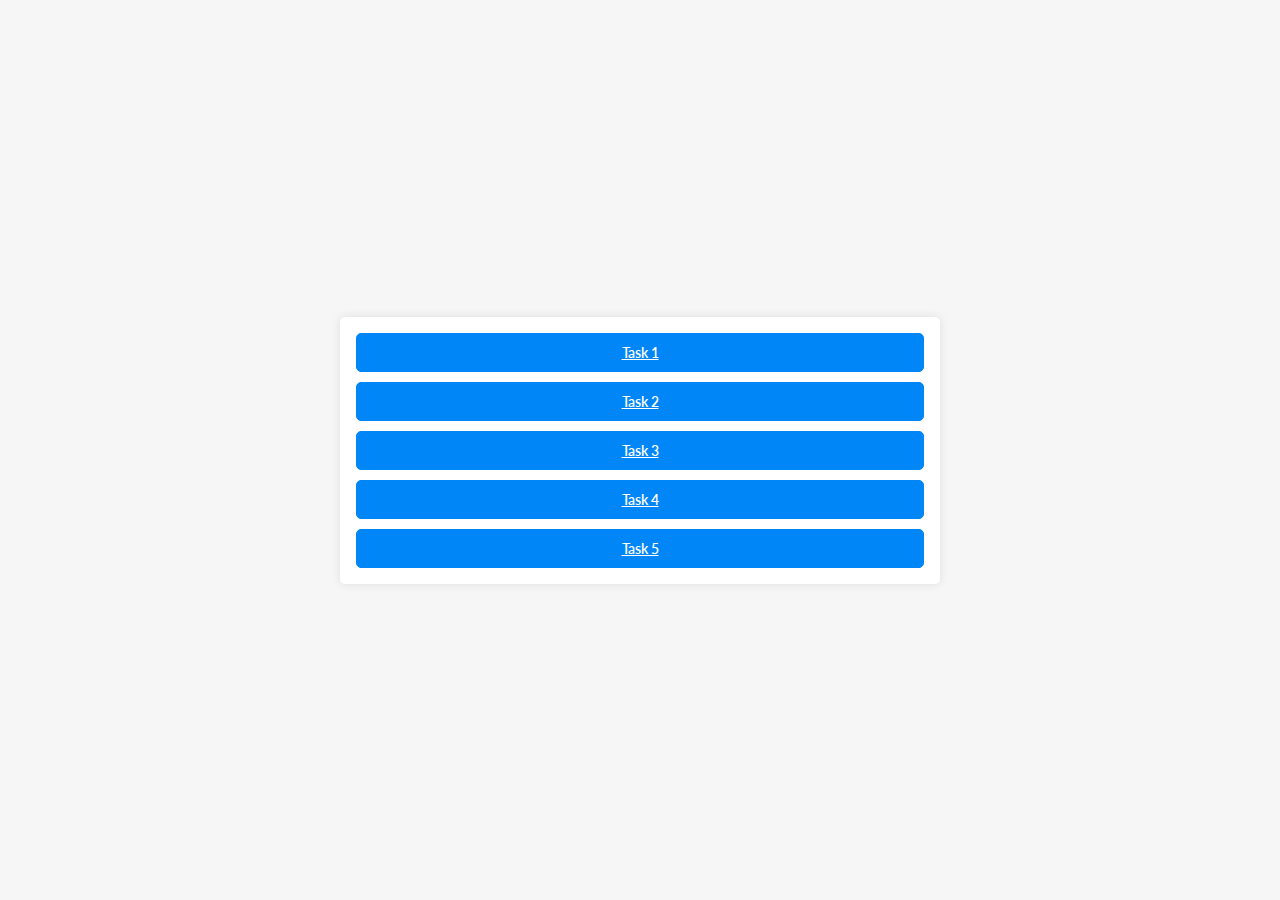
==== index.html @ 1cc65689 "add other projects" ====
<!DOCTYPE html>
<html lang="en">
  <head>
    <meta charset="UTF-8" />
    <meta name="viewport" content="width=device-width, initial-scale=1.0" />
    <title>Task Lists</title>
    <style>
      @import url("https://fonts.googleapis.com/css2?family=Lato:ital,wght@0,100;0,300;0,400;0,700;0,900;1,100;1,300;1,400;1,700;1,900&display=swap");

      * {
        box-sizing: border-box;
        margin: 0;
        padding: 0;
      }
      li {
        list-style: none;
      }

      body {
        display: flex;
        justify-content: center;
        align-items: center;
        min-height: 100vh;
        font-family: "Lato", sans-serif;
        background-color: #f6f6f6;
        color: #000000;
        padding: 20px;
      }

      .wrapper {
        width: 600px;
        background-color: #fff;
        padding: 16px;
        border-radius: 5px;
        box-shadow: 0 0 10px rgba(0, 0, 0, 0.1);
      }
      ul li a {
        display: block;
        padding: 10px;
        border: 1px solid #0086f7;
        border-radius: 5px;
        font-weight: 600;
        font-size: 14px;
        color: #fff;
        text-align: center;
        background-color: #0086f7;
        transition: all 0.5s;
      }
      ul li a:hover {
        border: 1px solid #0086f7;
        color: #0086f7;
        background-color: #fff;
      }
      ul li:not(:last-child) a {
        margin-bottom: 10px;
      }
    </style>
  </head>
  <body>
    <div class="wrapper">
      <ul>
        <li><a href="task-1/index.html">Task 1</a></li>
        <li><a href="task-2/index.html">Task 2</a></li>
        <li><a href="task-3/index.html">Task 3</a></li>
        <li><a href="task-4/index.html">Task 4</a></li>
        <li><a href="task-5/index.html">Task 5</a></li>
      </ul>
    </div>
  </body>
</html>
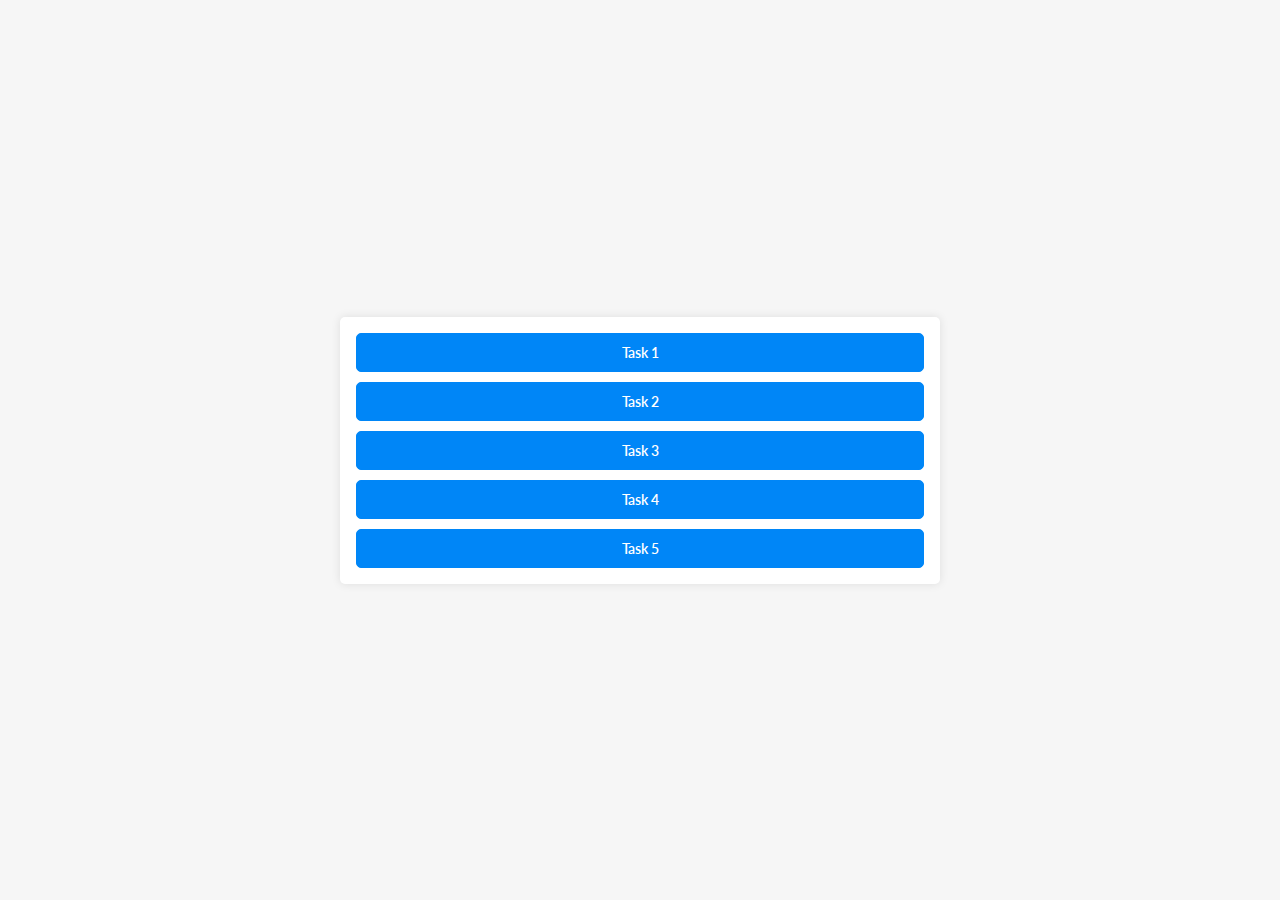
==== commit 3c155782: "remove a tag text-decoration" ====
--- a/index.html
+++ b/index.html
@@ -14,6 +14,9 @@
       }
       li {
         list-style: none;
+      }
+      a{
+        text-decoration: none;
       }
 
       body {
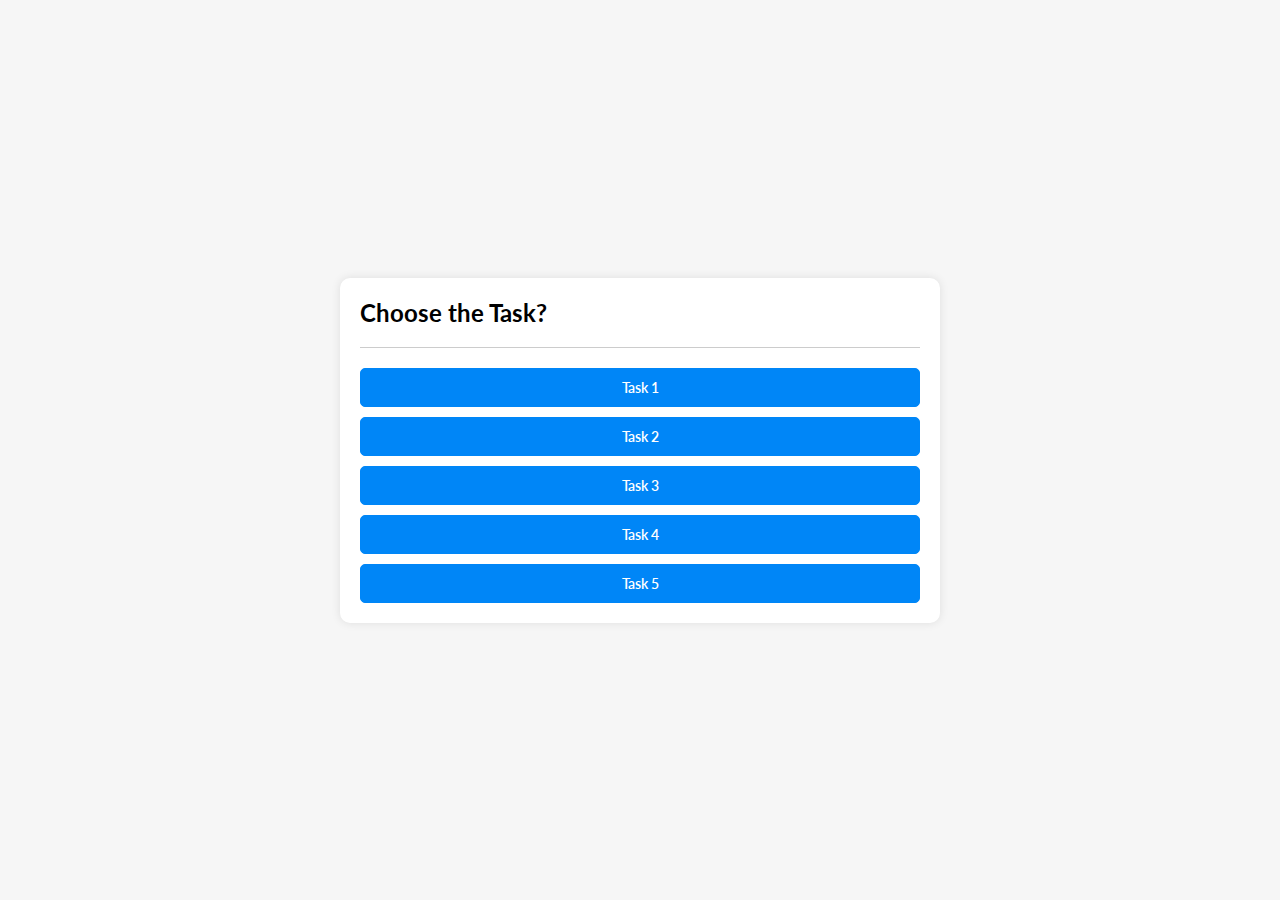
==== commit 47fb12ac: "some chnges" ====
--- a/index.html
+++ b/index.html
@@ -15,7 +15,7 @@
       li {
         list-style: none;
       }
-      a{
+      a {
         text-decoration: none;
       }
 
@@ -37,30 +37,56 @@
         border-radius: 5px;
         box-shadow: 0 0 10px rgba(0, 0, 0, 0.1);
       }
+      h1 {
+        font-size: 18px;
+        margin-bottom: 10px;
+        transition: all 0.5s;
+        border-bottom: 1px solid #ccc;
+        padding-bottom: 10px;
+      }
       ul li a {
         display: block;
-        padding: 10px;
+        padding: 8px;
         border: 1px solid #0086f7;
         border-radius: 5px;
         font-weight: 600;
-        font-size: 14px;
+        font-size: 12px;
         color: #fff;
         text-align: center;
         background-color: #0086f7;
         transition: all 0.5s;
       }
-      ul li a:hover {
-        border: 1px solid #0086f7;
-        color: #0086f7;
-        background-color: #fff;
-      }
+
       ul li:not(:last-child) a {
         margin-bottom: 10px;
+      }
+
+      @media (min-width: 768px) {
+        .wrapper {
+          padding: 20px;
+          border-radius: 10px;
+        }
+
+        h1 {
+          font-size: 24px;
+          margin-bottom: 20px;
+          padding-bottom: 20px;
+        }
+        ul li a {
+          padding: 10px;
+          font-size: 14px;
+        }
+        ul li a:hover {
+          border: 1px solid #0086f7;
+          color: #0086f7;
+          background-color: #fff;
+        }
       }
     </style>
   </head>
   <body>
     <div class="wrapper">
+      <h1>Choose the Task?</h1>
       <ul>
         <li><a href="task-1/index.html">Task 1</a></li>
         <li><a href="task-2/index.html">Task 2</a></li>
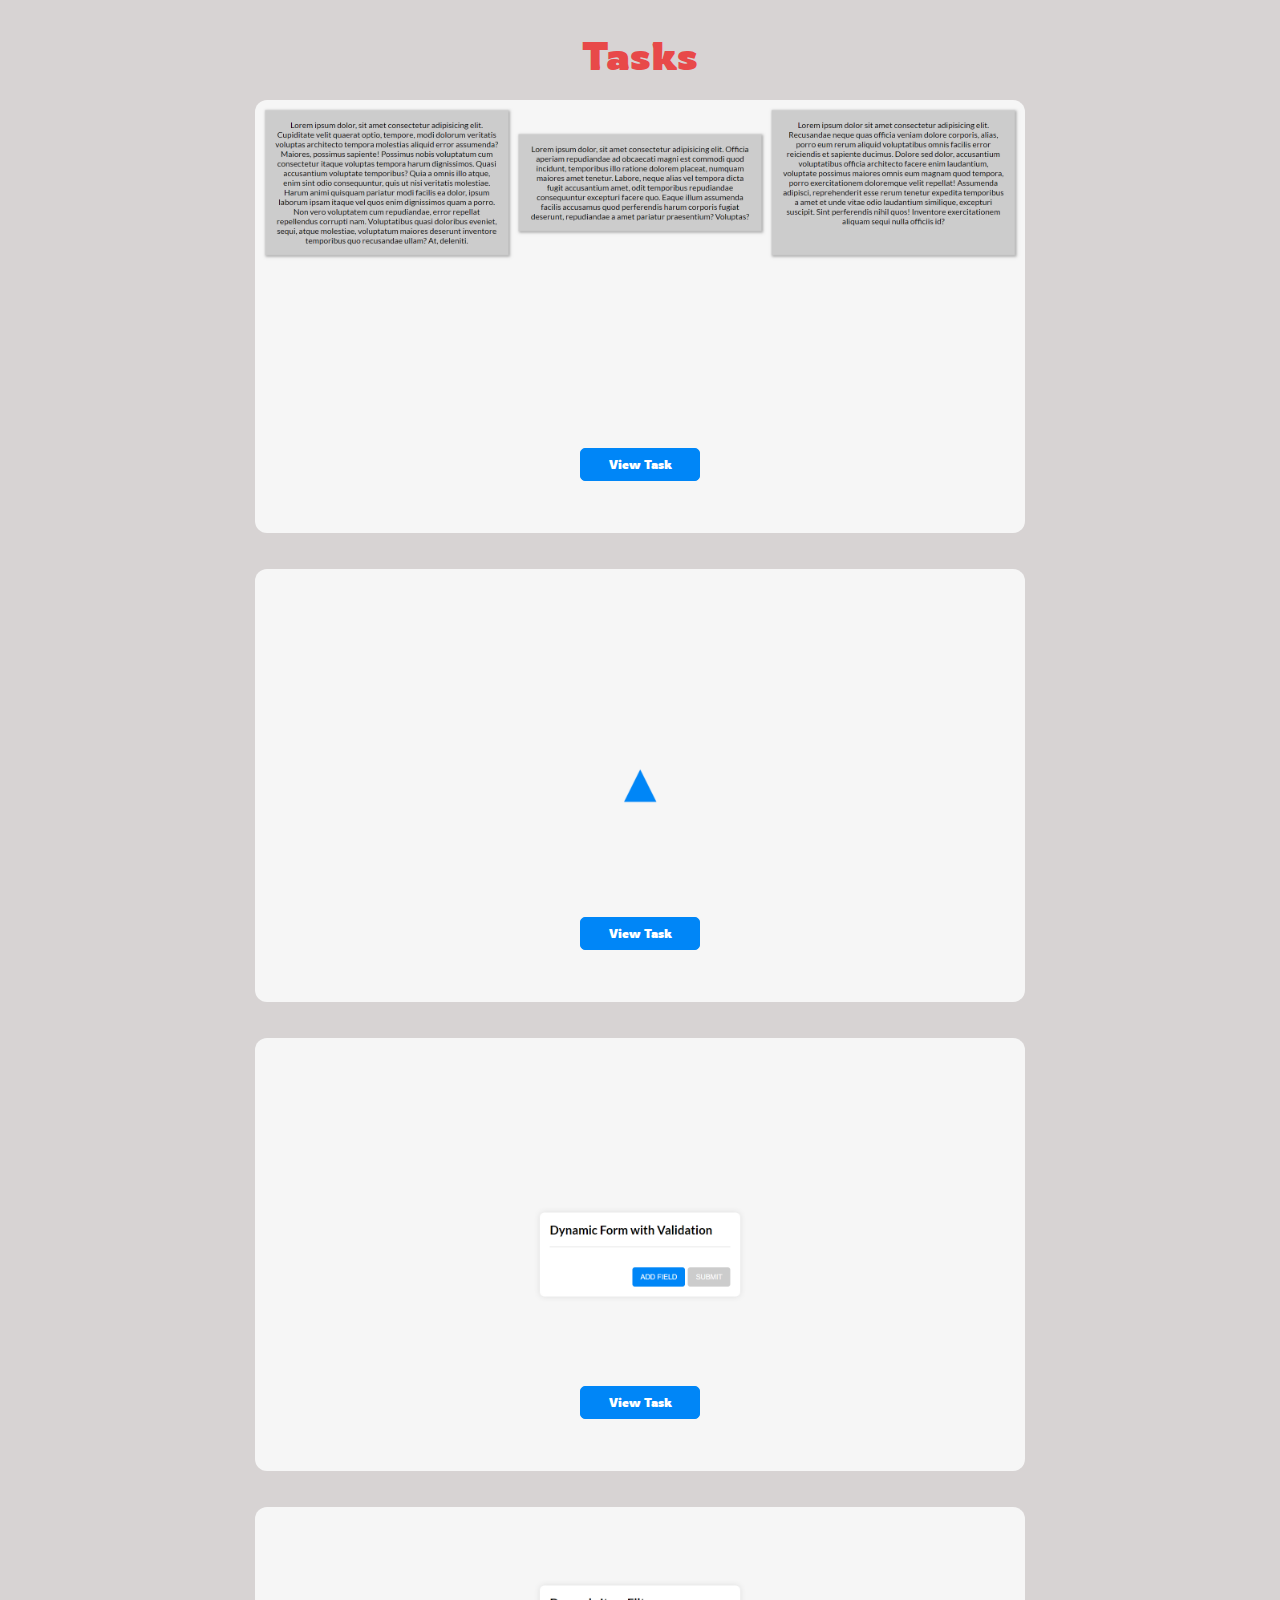
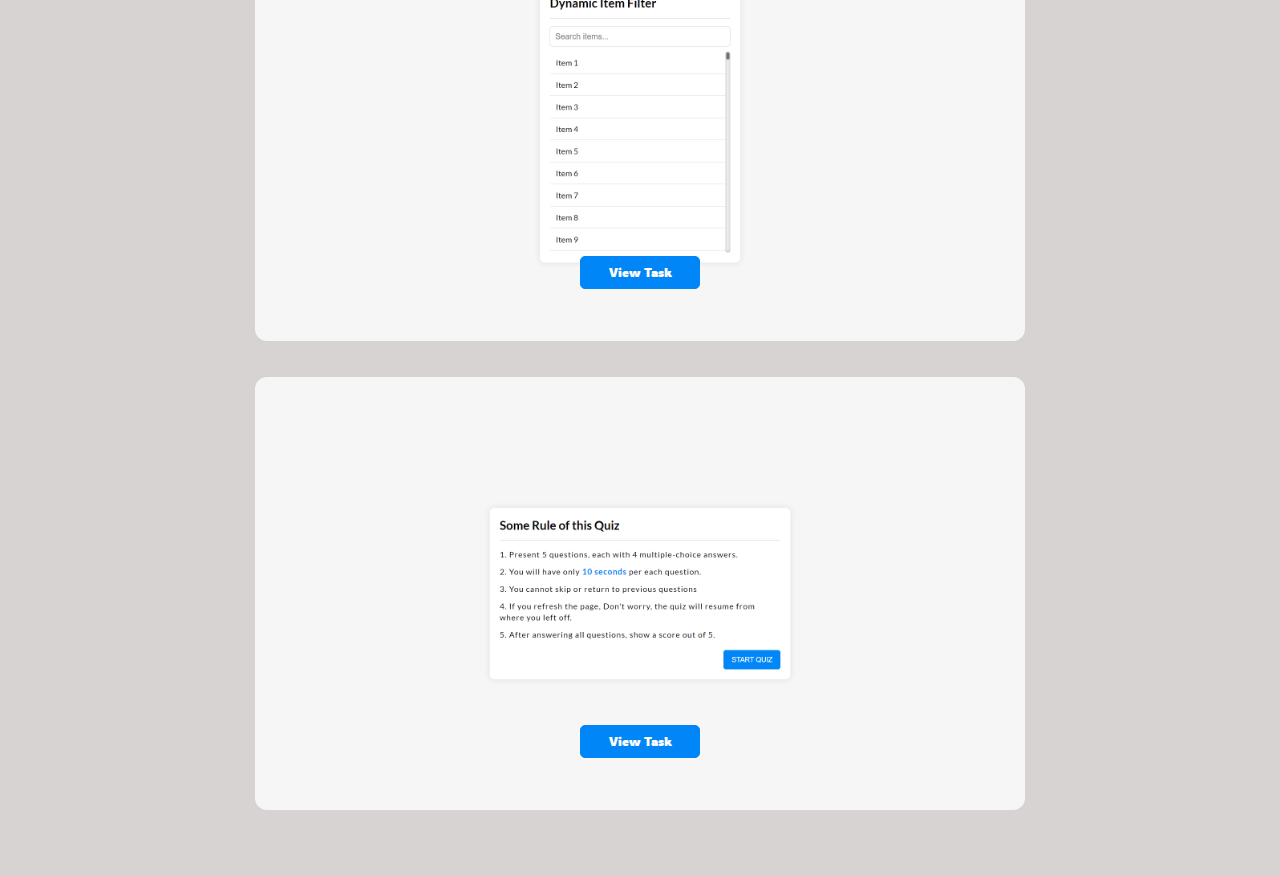
==== commit 9bc722c5: "add screenshot of task" ====
--- a/index.html
+++ b/index.html
@@ -4,96 +4,78 @@
     <meta charset="UTF-8" />
     <meta name="viewport" content="width=device-width, initial-scale=1.0" />
     <title>Task Lists</title>
-    <style>
-      @import url("https://fonts.googleapis.com/css2?family=Lato:ital,wght@0,100;0,300;0,400;0,700;0,900;1,100;1,300;1,400;1,700;1,900&display=swap");
-
-      * {
-        box-sizing: border-box;
-        margin: 0;
-        padding: 0;
-      }
-      li {
-        list-style: none;
-      }
-      a {
-        text-decoration: none;
-      }
-
-      body {
-        display: flex;
-        justify-content: center;
-        align-items: center;
-        min-height: 100vh;
-        font-family: "Lato", sans-serif;
-        background-color: #f6f6f6;
-        color: #000000;
-        padding: 20px;
-      }
-
-      .wrapper {
-        width: 600px;
-        background-color: #fff;
-        padding: 16px;
-        border-radius: 5px;
-        box-shadow: 0 0 10px rgba(0, 0, 0, 0.1);
-      }
-      h1 {
-        font-size: 18px;
-        margin-bottom: 10px;
-        transition: all 0.5s;
-        border-bottom: 1px solid #ccc;
-        padding-bottom: 10px;
-      }
-      ul li a {
-        display: block;
-        padding: 8px;
-        border: 1px solid #0086f7;
-        border-radius: 5px;
-        font-weight: 600;
-        font-size: 12px;
-        color: #fff;
-        text-align: center;
-        background-color: #0086f7;
-        transition: all 0.5s;
-      }
-
-      ul li:not(:last-child) a {
-        margin-bottom: 10px;
-      }
-
-      @media (min-width: 768px) {
-        .wrapper {
-          padding: 20px;
-          border-radius: 10px;
-        }
-
-        h1 {
-          font-size: 24px;
-          margin-bottom: 20px;
-          padding-bottom: 20px;
-        }
-        ul li a {
-          padding: 10px;
-          font-size: 14px;
-        }
-        ul li a:hover {
-          border: 1px solid #0086f7;
-          color: #0086f7;
-          background-color: #fff;
-        }
-      }
-    </style>
+    <link
+      href="https://fonts.googleapis.com/css2?family=Rowdies:wght@300;400;700&display=swap"
+      rel="stylesheet"
+    />
+    <link rel="stylesheet" href="style.css" />
   </head>
   <body>
     <div class="wrapper">
-      <h1>Choose the Task?</h1>
-      <ul>
-        <li><a href="task-1/index.html">Task 1</a></li>
-        <li><a href="task-2/index.html">Task 2</a></li>
-        <li><a href="task-3/index.html">Task 3</a></li>
-        <li><a href="task-4/index.html">Task 4</a></li>
-        <li><a href="task-5/index.html">Task 5</a></li>
-      </ul>
+      <section class="task-wrap">
+        <div class="container">
+          <h2>Tasks</h2>
+          <div class="task-wrapper">
+            <div class="project project-one">
+              <div class="task-img-wrap">
+                <img src="task-1.png" class="task-img" alt="task" />
+              </div>
+              <strong class="task-count"> 01</strong>
+              <div class="task-detail">
+                <a href="task-1/index.html" class="btn">View Task</a>
+              </div>
+            </div>
+            <div class="project project-two">
+              <div class="task-img-wrap">
+                <img src="task-2.png" class="task-img" alt="task" />
+              </div>
+              <strong class="task-count"> 02</strong>
+              <div class="task-detail">
+              <a href="task-2/index.html" class="btn"
+                >View Task</a
+              >
+              </div>
+            </div>
+            <div class="project project-three">
+              <div class="task-img-wrap">
+                <img src="task-3.png" class="task-img" alt="task" />
+              </div>
+              <strong class="task-count"> 03</strong>
+              <div class="task-detail">
+                <a
+                  href="task-3/index.html"
+                  class="btn"
+                  >View Task</a
+                >
+              </div>
+            </div>
+            <div class="project project-two">
+              <div class="task-img-wrap">
+                <img src="task-4.png" class="task-img" alt="task" />
+              </div>
+              <strong class="task-count"> 04</strong>
+              <div class="task-detail">
+              <a href="task-4/index.html" class="btn"
+                >View Task</a
+              >
+              </div>
+            </div>
+            <div class="project project-three">
+              <div class="task-img-wrap">
+                <img src="task-5.png" class="task-img" alt="task" />
+              </div>
+              <strong class="task-count"> 05</strong>
+              <div class="task-detail">
+                <a
+                  href="task-5/index.html"
+                  class="btn"
+                  >View Task</a
+                >
+              </div>
+            </div>
+          </div>
+        </div>
+      </section>
     </div>
   </body>
 </html>
--- a/style.css
+++ b/style.css
@@ -0,0 +1,193 @@
+* {
+    box-sizing: border-box;
+    margin: 0;
+    padding: 0;
+  }
+  li {
+    list-style: none;
+  }
+  a {
+    text-decoration: none;
+  }
+  .container {
+    max-width: 800px;
+    width: 100%;
+    padding: 0 15px;
+    margin: 0 auto;
+  }
+
+  body {
+    font-family: 'Rowdies', sans-serif;
+  }
+
+  .task-wrap {
+    background-color: #d7d3d3;
+    padding: 30px 0;
+    overflow: hidden;
+  }
+
+  .task-img {
+    width: 100%;
+    height: 100%;
+    object-fit: cover;
+    display: block;
+  }
+
+  .task-img-wrap {
+    position: relative;
+    margin-bottom: 20px;
+    overflow: hidden;
+    border-radius: 12px;
+  }
+
+  .task-img-wrap::after {
+    content: "";
+    background-color: #000;
+    top: 0;
+    right: 0;
+    left: 0;
+    bottom: 0;
+    position: absolute;
+    z-index: 1;
+    opacity: 0.5;
+  }
+
+  .project-two .task-count {
+    position: absolute;
+    left: -8px;
+    top: -46px;
+  }
+
+  .tech-task img {
+    width: 30px;
+  }
+
+  .task-wrap h2 {
+    color: #e84949;
+    font-size: 40px;
+    text-align: center;
+    margin-bottom: 20px;
+  }
+
+  .project {
+    position: relative;
+    margin-bottom: 36px;
+  }
+
+  .task-count {
+    position: absolute;
+    top: -46px;
+    right: -8px;
+    color: #fff;
+    font-size: 80px;
+    z-index: 1;
+  }
+
+  .tech-task {
+    display: flex;
+    flex-wrap: wrap;
+    gap: 10px;
+    align-items: center;
+    margin-bottom: 20px;
+  }
+
+  .task-detail h3 {
+    margin-bottom: 8px;
+    font-size: 26px;
+  }
+
+  .task-detail p {
+    font-size: 16px;
+    text-align: justify;
+    margin-bottom: 12px;
+    line-height: 1.6;
+  }
+
+  .btn {
+    display: block;
+    padding: 8px;
+    border: 1px solid #0086f7;
+    border-radius: 5px;
+    font-weight: 600;
+    font-size: 12px;
+    color: #fff;
+    text-align: center;
+    background-color: #0086f7;
+    transition: all 0.5s;
+    width: 120px;
+    margin-left: auto;
+  }
+
+  .project-two .btn {
+    margin-right: auto;
+    margin-left: 0;
+  }
+
+  @media (min-width: 768px) {
+   
+
+    .btn:hover {
+      border: 1px solid #0086f7;
+      color: #0086f7;
+      background-color: #fff;
+    }
+
+    .project {
+      position: relative;
+    }
+    .task-img-wrap::after {
+      content: "";
+      position: absolute;
+      top: 0;
+      left: 0;
+      right: 0;
+      bottom: 0;
+      transform: scaleX(0);
+      transform-origin: left;
+      z-index: 1;
+      background-color: rgb(4, 4, 27);
+      transition: all 0.5s;
+      opacity: 0.5;
+    }
+    .task-img-wrap:hover::after {
+      transform: scaleX(1);
+    }
+    .task-detail {
+        position: absolute;
+        bottom: 12%;
+        left: 50%;
+        z-index: 3;
+        width: auto;
+        transform: translateX(-50%);
+    }
+    .project-two .btn {
+        margin-right: 0;
+        margin-left: auto;
+    }
+    .task-detail h3 {
+      color: white;
+    }
+    .task-detail p {
+      color: white;
+    }
+    .tech-task img {
+      width: 35px;
+    }
+    .task-count {
+      z-index: 3;
+      opacity: 0;
+      transition: all 0.5s;
+    }
+    .project:hover .task-count {
+      opacity: 2;
+    }
+    .tech-task img {
+        width: 40px;
+      }
+      .task-detail h3 {
+        font-size: 45px;
+        margin-bottom: 10px;
+      }
+      .task-detail p {
+        margin-bottom: 12px;
+  }
